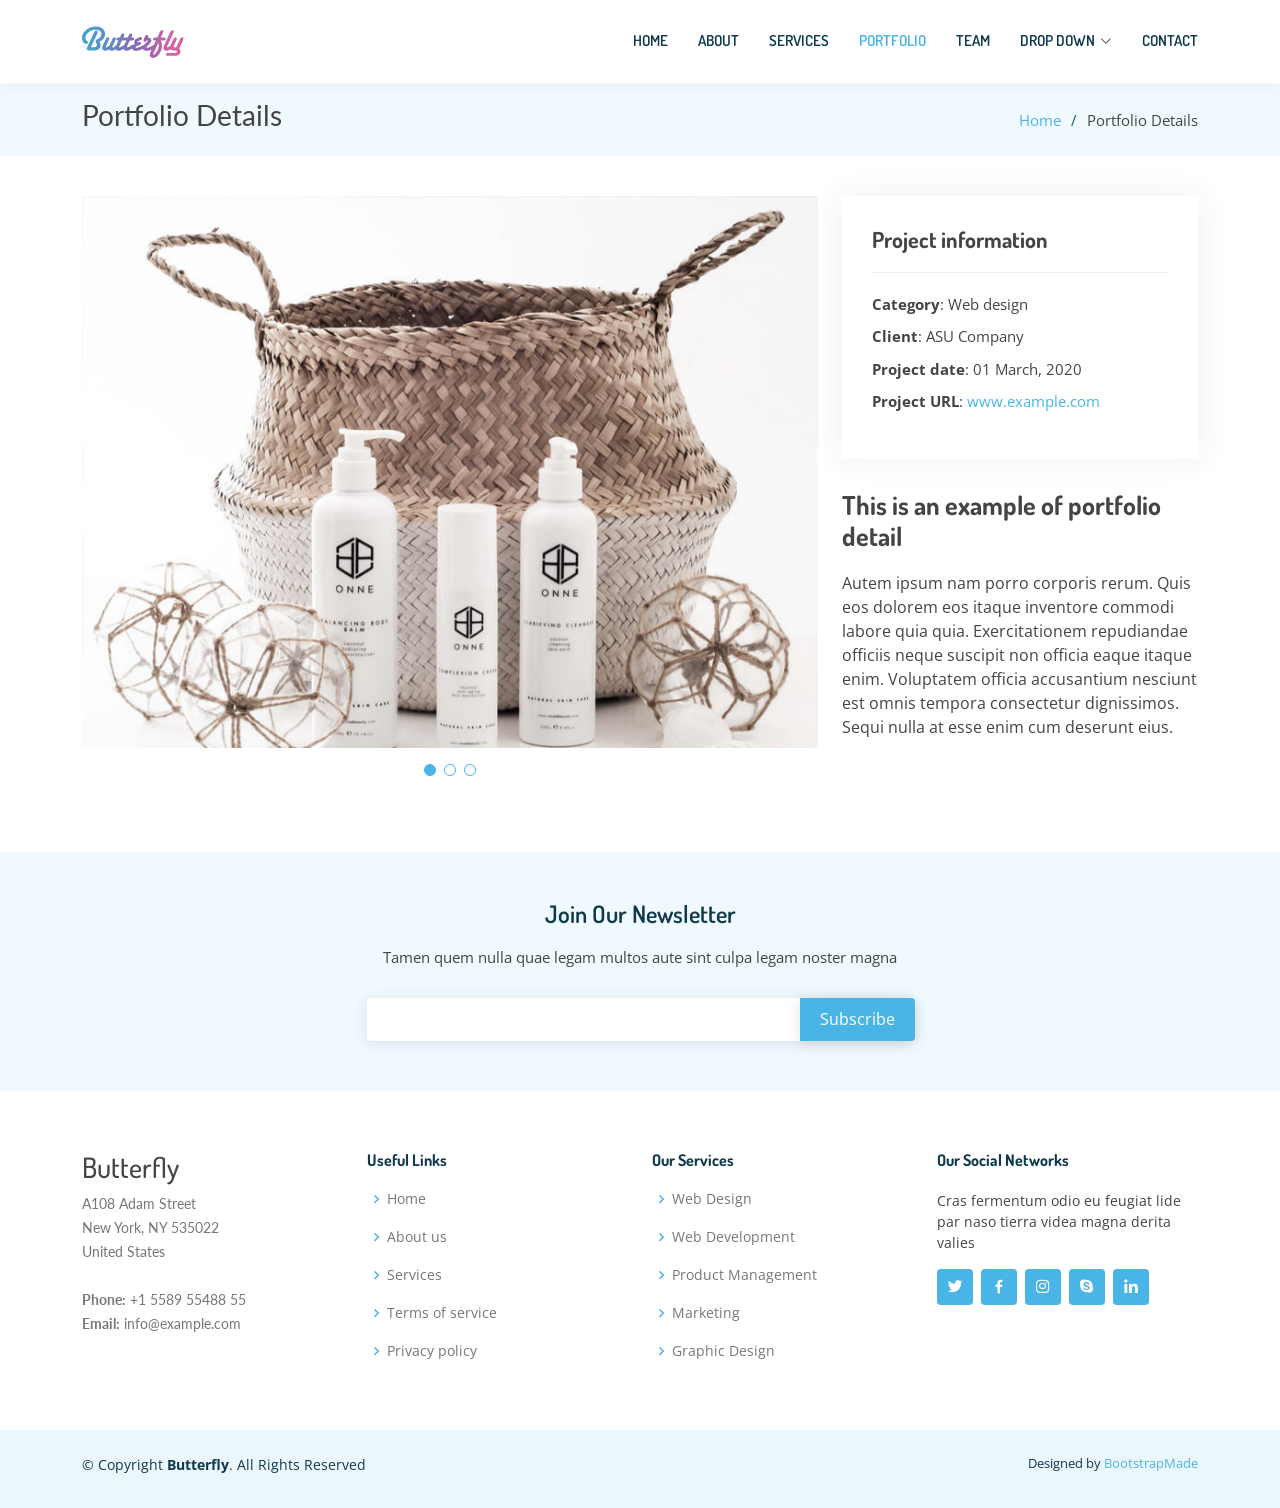
==== portfolio-details.html @ 4dc77c84 "-" ====
<!DOCTYPE html>
<html lang="en">

<head>
  <meta charset="utf-8">
  <meta content="width=device-width, initial-scale=1.0" name="viewport">

  <title>Portfolio Details - Butterfly Bootstrap Template</title>
  <meta content="" name="description">
  <meta content="" name="keywords">

  <!-- Favicons -->
  <link href="assets/img/favicon.png" rel="icon">
  <link href="assets/img/apple-touch-icon.png" rel="apple-touch-icon">

  <!-- Google Fonts -->
  <link href="https://fonts.googleapis.com/css?family=Open+Sans:300,300i,400,400i,600,600i,700,700i|Dosis:300,400,500,,600,700,700i|Lato:300,300i,400,400i,700,700i" rel="stylesheet">

  <!-- Vendor CSS Files -->
  <link href="assets/vendor/bootstrap/css/bootstrap.min.css" rel="stylesheet">
  <link href="assets/vendor/bootstrap-icons/bootstrap-icons.css" rel="stylesheet">
  <link href="assets/vendor/boxicons/css/boxicons.min.css" rel="stylesheet">
  <link href="assets/vendor/glightbox/css/glightbox.min.css" rel="stylesheet">
  <link href="assets/vendor/swiper/swiper-bundle.min.css" rel="stylesheet">

  <!-- Template Main CSS File -->
  <link href="assets/css/style.css" rel="stylesheet">

  <!-- =======================================================
  * Template Name: Butterfly
  * Updated: Mar 10 2023 with Bootstrap v5.2.3
  * Template URL: https://bootstrapmade.com/butterfly-free-bootstrap-theme/
  * Author: BootstrapMade.com
  * License: https://bootstrapmade.com/license/
  ======================================================== -->
</head>

<body>

  <!-- ======= Header ======= -->
  <header id="header" class="fixed-top">
    <div class="container d-flex align-items-center justify-content-between">

      <a href="index.html" class="logo"><img src="assets/img/logo.png" alt="" class="img-fluid"></a>
      <!-- Uncomment below if you prefer to use text as a logo -->
      <!-- <h1 class="logo"><a href="index.html">Butterfly</a></h1> -->

      <nav id="navbar" class="navbar">
        <ul>
          <li><a class="nav-link scrollto " href="#hero">Home</a></li>
          <li><a class="nav-link scrollto" href="#about">About</a></li>
          <li><a class="nav-link scrollto" href="#services">Services</a></li>
          <li><a class="nav-link scrollto active" href="#portfolio">Portfolio</a></li>
          <li><a class="nav-link scrollto" href="#team">Team</a></li>
          <li class="dropdown"><a href="#"><span>Drop Down</span> <i class="bi bi-chevron-down"></i></a>
            <ul>
              <li><a href="#">Drop Down 1</a></li>
              <li class="dropdown"><a href="#"><span>Deep Drop Down</span> <i class="bi bi-chevron-right"></i></a>
                <ul>
                  <li><a href="#">Deep Drop Down 1</a></li>
                  <li><a href="#">Deep Drop Down 2</a></li>
                  <li><a href="#">Deep Drop Down 3</a></li>
                  <li><a href="#">Deep Drop Down 4</a></li>
                  <li><a href="#">Deep Drop Down 5</a></li>
                </ul>
              </li>
              <li><a href="#">Drop Down 2</a></li>
              <li><a href="#">Drop Down 3</a></li>
              <li><a href="#">Drop Down 4</a></li>
            </ul>
          </li>
          <li><a class="nav-link scrollto" href="#contact">Contact</a></li>
        </ul>
        <i class="bi bi-list mobile-nav-toggle"></i>
      </nav><!-- .navbar -->

    </div>
  </header><!-- End Header -->

  <main id="main">

    <!-- ======= Breadcrumbs ======= -->
    <section id="breadcrumbs" class="breadcrumbs">
      <div class="container">

        <div class="d-flex justify-content-between align-items-center">
          <h2>Portfolio Details</h2>
          <ol>
            <li><a href="index.html">Home</a></li>
            <li>Portfolio Details</li>
          </ol>
        </div>

      </div>
    </section><!-- End Breadcrumbs -->

    <!-- ======= Portfolio Details Section ======= -->
    <section id="portfolio-details" class="portfolio-details">
      <div class="container">

        <div class="row gy-4">

          <div class="col-lg-8">
            <div class="portfolio-details-slider swiper">
              <div class="swiper-wrapper align-items-center">

                <div class="swiper-slide">
                  <img src="assets/img/portfolio/portfolio-1.jpg" alt="">
                </div>

                <div class="swiper-slide">
                  <img src="assets/img/portfolio/portfolio-2.jpg" alt="">
                </div>

                <div class="swiper-slide">
                  <img src="assets/img/portfolio/portfolio-3.jpg" alt="">
                </div>

              </div>
              <div class="swiper-pagination"></div>
            </div>
          </div>

          <div class="col-lg-4">
            <div class="portfolio-info">
              <h3>Project information</h3>
              <ul>
                <li><strong>Category</strong>: Web design</li>
                <li><strong>Client</strong>: ASU Company</li>
                <li><strong>Project date</strong>: 01 March, 2020</li>
                <li><strong>Project URL</strong>: <a href="#">www.example.com</a></li>
              </ul>
            </div>
            <div class="portfolio-description">
              <h2>This is an example of portfolio detail</h2>
              <p>
                Autem ipsum nam porro corporis rerum. Quis eos dolorem eos itaque inventore commodi labore quia quia. Exercitationem repudiandae officiis neque suscipit non officia eaque itaque enim. Voluptatem officia accusantium nesciunt est omnis tempora consectetur dignissimos. Sequi nulla at esse enim cum deserunt eius.
              </p>
            </div>
          </div>

        </div>

      </div>
    </section><!-- End Portfolio Details Section -->

  </main><!-- End #main -->

  <!-- ======= Footer ======= -->
  <footer id="footer">

    <div class="footer-newsletter">
      <div class="container">
        <div class="row justify-content-center">
          <div class="col-lg-6">
            <h4>Join Our Newsletter</h4>
            <p>Tamen quem nulla quae legam multos aute sint culpa legam noster magna</p>
            <form action="" method="post">
              <input type="email" name="email"><input type="submit" value="Subscribe">
            </form>
          </div>
        </div>
      </div>
    </div>

    <div class="footer-top">
      <div class="container">
        <div class="row">

          <div class="col-lg-3 col-md-6 footer-contact">
            <h3>Butterfly</h3>
            <p>
              A108 Adam Street <br>
              New York, NY 535022<br>
              United States <br><br>
              <strong>Phone:</strong> +1 5589 55488 55<br>
              <strong>Email:</strong> info@example.com<br>
            </p>
          </div>

          <div class="col-lg-3 col-md-6 footer-links">
            <h4>Useful Links</h4>
            <ul>
              <li><i class="bx bx-chevron-right"></i> <a href="#">Home</a></li>
              <li><i class="bx bx-chevron-right"></i> <a href="#">About us</a></li>
              <li><i class="bx bx-chevron-right"></i> <a href="#">Services</a></li>
              <li><i class="bx bx-chevron-right"></i> <a href="#">Terms of service</a></li>
              <li><i class="bx bx-chevron-right"></i> <a href="#">Privacy policy</a></li>
            </ul>
          </div>

          <div class="col-lg-3 col-md-6 footer-links">
            <h4>Our Services</h4>
            <ul>
              <li><i class="bx bx-chevron-right"></i> <a href="#">Web Design</a></li>
              <li><i class="bx bx-chevron-right"></i> <a href="#">Web Development</a></li>
              <li><i class="bx bx-chevron-right"></i> <a href="#">Product Management</a></li>
              <li><i class="bx bx-chevron-right"></i> <a href="#">Marketing</a></li>
              <li><i class="bx bx-chevron-right"></i> <a href="#">Graphic Design</a></li>
            </ul>
          </div>

          <div class="col-lg-3 col-md-6 footer-links">
            <h4>Our Social Networks</h4>
            <p>Cras fermentum odio eu feugiat lide par naso tierra videa magna derita valies</p>
            <div class="social-links mt-3">
              <a href="#" class="twitter"><i class="bx bxl-twitter"></i></a>
              <a href="#" class="facebook"><i class="bx bxl-facebook"></i></a>
              <a href="#" class="instagram"><i class="bx bxl-instagram"></i></a>
              <a href="#" class="google-plus"><i class="bx bxl-skype"></i></a>
              <a href="#" class="linkedin"><i class="bx bxl-linkedin"></i></a>
            </div>
          </div>

        </div>
      </div>
    </div>

    <div class="container py-4">
      <div class="copyright">
        &copy; Copyright <strong><span>Butterfly</span></strong>. All Rights Reserved
      </div>
      <div class="credits">
        <!-- All the links in the footer should remain intact. -->
        <!-- You can delete the links only if you purchased the pro version. -->
        <!-- Licensing information: https://bootstrapmade.com/license/ -->
        <!-- Purchase the pro version with working PHP/AJAX contact form: https://bootstrapmade.com/butterfly-free-bootstrap-theme/ -->
        Designed by <a href="https://bootstrapmade.com/">BootstrapMade</a>
      </div>
    </div>
  </footer><!-- End Footer -->

  <a href="#" class="back-to-top d-flex align-items-center justify-content-center"><i class="bi bi-arrow-up-short"></i></a>

  <!-- Vendor JS Files -->
  <script src="assets/vendor/purecounter/purecounter_vanilla.js"></script>
  <script src="assets/vendor/bootstrap/js/bootstrap.bundle.min.js"></script>
  <script src="assets/vendor/glightbox/js/glightbox.min.js"></script>
  <script src="assets/vendor/isotope-layout/isotope.pkgd.min.js"></script>
  <script src="assets/vendor/swiper/swiper-bundle.min.js"></script>
  <script src="assets/vendor/php-email-form/validate.js"></script>

  <!-- Template Main JS File -->
  <script src="assets/js/main.js"></script>

</body>

</html>
---- assets/css/style.css ----
/**
* Template Name: Butterfly
* Updated: Mar 10 2023 with Bootstrap v5.2.3
* Template URL: https://bootstrapmade.com/butterfly-free-bootstrap-theme/
* Author: BootstrapMade.com
* License: https://bootstrapmade.com/license/
*/

/*--------------------------------------------------------------
# General
--------------------------------------------------------------*/
body {
  font-family: "Open Sans", sans-serif;
  color: #444444;
}

a {
  text-decoration: none;
  color: #49b5e7;
}

a:hover {
  color: #76c7ed;
  text-decoration: none;
}

h1,
h2,
h3,
h4,
h5,
h6 {
  font-family: "Dosis", sans-serif;
}

/*--------------------------------------------------------------
# Back to top button
--------------------------------------------------------------*/
.back-to-top {
  position: fixed;
  visibility: hidden;
  opacity: 0;
  right: 15px;
  bottom: 15px;
  z-index: 996;
  background: #49b5e7;
  width: 40px;
  height: 40px;
  border-radius: 4px;
  transition: all 0.4s;
}

.back-to-top i {
  font-size: 28px;
  color: #fff;
  line-height: 0;
}

.back-to-top:hover {
  background: #6dc4ec;
  color: #fff;
}

.back-to-top.active {
  visibility: visible;
  opacity: 1;
}

/*--------------------------------------------------------------
# Header
--------------------------------------------------------------*/
#header {
  background: #fff;
  transition: all 0.5s;
  z-index: 997;
  padding: 20px 0;
  box-shadow: 0px 2px 15px rgba(0, 0, 0, 0.05);
}

#header .logo {
  font-size: 28px;
  margin: 0;
  padding: 0;
  line-height: 1;
  font-weight: 700;
  letter-spacing: 1px;
  text-transform: uppercase;
  font-family: "Lato", sans-serif;
}

#header .logo a {
  color: #0f394c;
}

#header .logo img {
  max-height: 40px;
}

/*--------------------------------------------------------------
# Navigation Menu
--------------------------------------------------------------*/
/**
* Desktop Navigation 
*/
.navbar {
  padding: 0;
}

.navbar ul {
  margin: 0;
  padding: 0;
  display: flex;
  list-style: none;
  align-items: center;
}

.navbar li {
  position: relative;
}

.navbar a,
.navbar a:focus {
  display: flex;
  align-items: center;
  justify-content: space-between;
  padding: 10px 0 10px 30px;
  font-family: "Dosis", sans-serif;
  font-size: 15px;
  font-weight: 600;
  color: #0f394c;
  white-space: nowrap;
  transition: 0.3s;
  text-transform: uppercase;
}

.navbar a i,
.navbar a:focus i {
  font-size: 12px;
  line-height: 0;
  margin-left: 5px;
}

.navbar a:hover,
.navbar .active,
.navbar .active:focus,
.navbar li:hover>a {
  color: #49b5e7;
}

.navbar .dropdown ul {
  display: block;
  position: absolute;
  left: 14px;
  top: calc(100% + 30px);
  margin: 0;
  padding: 10px 0;
  z-index: 99;
  opacity: 0;
  visibility: hidden;
  background: #fff;
  box-shadow: 0px 0px 30px rgba(127, 137, 161, 0.25);
  transition: 0.3s;
}

.navbar .dropdown ul li {
  min-width: 200px;
}

.navbar .dropdown ul a {
  padding: 10px 20px;
  font-size: 15px;
  text-transform: none;
  font-weight: 500;
}

.navbar .dropdown ul a i {
  font-size: 12px;
}

.navbar .dropdown ul a:hover,
.navbar .dropdown ul .active:hover,
.navbar .dropdown ul li:hover>a {
  color: #49b5e7;
}

.navbar .dropdown:hover>ul {
  opacity: 1;
  top: 100%;
  visibility: visible;
}

.navbar .dropdown .dropdown ul {
  top: 0;
  left: calc(100% - 30px);
  visibility: hidden;
}

.navbar .dropdown .dropdown:hover>ul {
  opacity: 1;
  top: 0;
  left: 100%;
  visibility: visible;
}

@media (max-width: 1366px) {
  .navbar .dropdown .dropdown ul {
    left: -90%;
  }

  .navbar .dropdown .dropdown:hover>ul {
    left: -100%;
  }
}

/**
* Mobile Navigation 
*/
.mobile-nav-toggle {
  color: #0f394c;
  font-size: 28px;
  cursor: pointer;
  display: none;
  line-height: 0;
  transition: 0.5s;
}

.mobile-nav-toggle.bi-x {
  color: #fff;
}

@media (max-width: 991px) {
  .mobile-nav-toggle {
    display: block;
  }

  .navbar ul {
    display: none;
  }
}

.navbar-mobile {
  position: fixed;
  overflow: hidden;
  top: 0;
  right: 0;
  left: 0;
  bottom: 0;
  background: rgba(7, 25, 33, 0.9);
  transition: 0.3s;
  z-index: 999;
}

.navbar-mobile .mobile-nav-toggle {
  position: absolute;
  top: 15px;
  right: 15px;
}

.navbar-mobile ul {
  display: block;
  position: absolute;
  top: 55px;
  right: 15px;
  bottom: 15px;
  left: 15px;
  padding: 10px 0;
  background-color: #fff;
  overflow-y: auto;
  transition: 0.3s;
}

.navbar-mobile a,
.navbar-mobile a:focus {
  padding: 10px 20px;
  font-size: 15px;
  color: #0f394c;
}

.navbar-mobile a:hover,
.navbar-mobile .active,
.navbar-mobile li:hover>a {
  color: #49b5e7;
}

.navbar-mobile .getstarted,
.navbar-mobile .getstarted:focus {
  margin: 15px;
}

.navbar-mobile .dropdown ul {
  position: static;
  display: none;
  margin: 10px 20px;
  padding: 10px 0;
  z-index: 99;
  opacity: 1;
  visibility: visible;
  background: #fff;
  box-shadow: 0px 0px 30px rgba(127, 137, 161, 0.25);
}

.navbar-mobile .dropdown ul li {
  min-width: 200px;
}

.navbar-mobile .dropdown ul a {
  padding: 10px 20px;
}

.navbar-mobile .dropdown ul a i {
  font-size: 12px;
}

.navbar-mobile .dropdown ul a:hover,
.navbar-mobile .dropdown ul .active:hover,
.navbar-mobile .dropdown ul li:hover>a {
  color: #49b5e7;
}

.navbar-mobile .dropdown>.dropdown-active {
  display: block;
}

/*--------------------------------------------------------------
# Hero Section
--------------------------------------------------------------*/
#hero {
  width: 100%;
  height: 80vh;
  background: #f9f9f9;
}

#hero .container {
  padding-top: 84px;
}

#hero h1 {
  margin: 0;
  font-size: 42px;
  font-weight: 700;
  line-height: 56px;
  color: #0f394c;
  text-transform: uppercase;
}

#hero h2 {
  color: #1c698c;
  margin: 10px 0 0 0;
  font-size: 20px;
}

#hero .btn-get-started {
  font-family: "Dosis", sans-serif;
  font-weight: 500;
  font-size: 16px;
  letter-spacing: 1px;
  display: inline-block;
  padding: 8px 28px;
  border-radius: 3px;
  transition: 0.5s;
  margin-top: 25px;
  color: #fff;
  background: #49b5e7;
  text-transform: uppercase;
}

#hero .btn-get-started:hover {
  background: #76c7ed;
}

@media (max-width: 991px) {
  #hero {
    height: 100vh;
    text-align: center;
  }

  #hero .hero-img img {
    width: 50%;
  }
}

@media (max-width: 768px) {
  #hero h1 {
    font-size: 28px;
    line-height: 36px;
  }

  #hero h2 {
    font-size: 18px;
    line-height: 24px;
  }

  #hero .hero-img img {
    width: 80%;
  }
}

/*--------------------------------------------------------------
# Sections General
--------------------------------------------------------------*/
section {
  padding: 60px 0;
  overflow: hidden;
}

.section-bg {
  background-color: #f4fbfe;
}

.section-title {
  text-align: center;
  padding-bottom: 30px;
}

.section-title h2 {
  font-size: 32px;
  font-weight: bold;
  text-transform: uppercase;
  margin-bottom: 20px;
  padding-bottom: 0;
  color: #0f394c;
}

.section-title p {
  margin-bottom: 0;
}

/*--------------------------------------------------------------
# About
--------------------------------------------------------------*/
.about .icon-boxes h3 {
  font-size: 28px;
  font-weight: 700;
  color: #0f394c;
  margin-bottom: 15px;
}

.about .icon-box {
  margin-top: 40px;
}

.about .icon-box .icon {
  float: left;
  display: flex;
  align-items: center;
  justify-content: center;
  width: 64px;
  height: 64px;
  border: 2px solid #d0ecf9;
  border-radius: 50px;
  transition: 0.5s;
}

.about .icon-box .icon i {
  color: #49b5e7;
  font-size: 32px;
}

.about .icon-box:hover .icon {
  background: #49b5e7;
  border-color: #49b5e7;
}

.about .icon-box:hover .icon i {
  color: #fff;
}

.about .icon-box .title {
  margin-left: 85px;
  font-weight: 700;
  margin-bottom: 10px;
  font-size: 18px;
}

.about .icon-box .title a {
  color: #343a40;
  transition: 0.3s;
}

.about .icon-box .title a:hover {
  color: #49b5e7;
}

.about .icon-box .description {
  margin-left: 85px;
  line-height: 24px;
  font-size: 14px;
}

.about .video-box {
  background: url("../img/about.jpg") center center no-repeat;
  background-size: cover;
  min-height: 500px;
}

@media (min-width: 1200px) {
  .about .video-box {
    margin-left: 15px;
    margin-right: -15px;
  }
}

.about .play-btn {
  width: 94px;
  height: 94px;
  background: radial-gradient(#49b5e7 50%, rgba(73, 181, 231, 0.4) 52%);
  border-radius: 50%;
  display: block;
  position: absolute;
  left: calc(50% - 47px);
  top: calc(50% - 47px);
  overflow: hidden;
}

.about .play-btn::after {
  content: "";
  position: absolute;
  left: 50%;
  top: 50%;
  transform: translateX(-40%) translateY(-50%);
  width: 0;
  height: 0;
  border-top: 10px solid transparent;
  border-bottom: 10px solid transparent;
  border-left: 15px solid #fff;
  z-index: 100;
  transition: all 400ms cubic-bezier(0.55, 0.055, 0.675, 0.19);
}

.about .play-btn::before {
  content: "";
  position: absolute;
  width: 120px;
  height: 120px;
  animation-delay: 0s;
  animation: pulsate-btn 2s;
  animation-direction: forwards;
  animation-iteration-count: infinite;
  animation-timing-function: steps;
  opacity: 1;
  border-radius: 50%;
  border: 5px solid rgba(73, 181, 231, 0.7);
  top: -15%;
  left: -15%;
  background: rgba(198, 16, 0, 0);
}

.about .play-btn:hover::after {
  border-left: 15px solid #49b5e7;
  transform: scale(20);
}

.about .play-btn:hover::before {
  content: "";
  position: absolute;
  left: 50%;
  top: 50%;
  transform: translateX(-40%) translateY(-50%);
  width: 0;
  height: 0;
  border: none;
  border-top: 10px solid transparent;
  border-bottom: 10px solid transparent;
  border-left: 15px solid #fff;
  z-index: 200;
  animation: none;
  border-radius: 0;
}

@keyframes pulsate-btn {
  0% {
    transform: scale(0.6, 0.6);
    opacity: 1;
  }

  100% {
    transform: scale(1, 1);
    opacity: 0;
  }
}

/*--------------------------------------------------------------
# Counts
--------------------------------------------------------------*/
.counts {
  background: url("../img/counts-bg.jpg") center center no-repeat;
  background-size: cover;
  padding: 80px 0 60px 0;
  position: relative;
}

.counts::before {
  content: "";
  position: absolute;
  background: rgba(255, 255, 255, 0.8);
  left: 0;
  right: 0;
  top: 0;
  bottom: 0;
}

.counts .title {
  position: relative;
  color: #0f394c;
  margin-bottom: 40px;
}

.counts .title h3 {
  font-size: 36px;
  font-weight: 700;
}

.counts .counters span {
  font-size: 44px;
  font-weight: 700;
  display: block;
  color: #49b5e7;
  font-family: "Dosis", sans-serif;
}

.counts .counters p {
  padding: 0;
  margin: 0 0 20px 0;
  font-size: 15px;
  color: #444444;
}

@media (min-width: 1200px) {
  .counts {
    background-attachment: fixed;
  }
}

/*--------------------------------------------------------------
# Clients
--------------------------------------------------------------*/
.clients .clients-wrap {
  border-top: 1px solid #eee;
  border-left: 1px solid #eee;
}

.clients .client-logo {
  padding: 30px;
  display: flex;
  justify-content: center;
  align-items: center;
  border-right: 1px solid #eee;
  border-bottom: 1px solid #eee;
  overflow: hidden;
  background: #fff;
  height: 120px;
}

.clients .client-logo img {
  height: 50%;
  filter: grayscale(100%);
  transition: 0.3s;
}

.clients .client-logo:hover img {
  filter: none;
  transform: scale(1.2);
}

.clients img {
  transition: all 0.4s ease-in-out;
}

/*--------------------------------------------------------------
# Services
--------------------------------------------------------------*/
.services .icon-box {
  padding: 30px;
  position: relative;
  overflow: hidden;
  border-radius: 10px;
  margin: 0 10px 40px 10px;
  background: #fff;
  box-shadow: 0 10px 29px 0 rgba(68, 88, 144, 0.1);
  transition: all 0.3s ease-in-out;
}

.services .icon-box:hover {
  transform: translateY(-5px);
}

.services .icon {
  position: absolute;
  left: -20px;
  top: calc(50% - 30px);
}

.services .icon i {
  font-size: 64px;
  line-height: 1;
  transition: 0.5s;
}

.services .title {
  margin-left: 40px;
  font-weight: 700;
  margin-bottom: 15px;
  font-size: 18px;
}

.services .title a {
  color: #111;
}

.services .icon-box:hover .title a {
  color: #49b5e7;
}

.services .description {
  font-size: 14px;
  margin-left: 40px;
  line-height: 24px;
  margin-bottom: 0;
}

/*--------------------------------------------------------------
# Portfolio
--------------------------------------------------------------*/
.portfolio .portfolio-item {
  margin-bottom: 30px;
}

.portfolio #portfolio-flters {
  padding: 0;
  margin: 0 auto 10px auto;
  list-style: none;
  text-align: center;
  border-radius: 50px;
  padding: 2px 15px;
}

.portfolio #portfolio-flters li {
  cursor: pointer;
  display: inline-block;
  padding: 10px 15px;
  font-size: 14px;
  font-weight: 600;
  line-height: 1;
  text-transform: uppercase;
  color: #444444;
  margin-bottom: 10px;
  transition: all 0.3s ease-in-out;
}

.portfolio #portfolio-flters li:hover,
.portfolio #portfolio-flters li.filter-active {
  color: #49b5e7;
}

.portfolio #portfolio-flters li:last-child {
  margin-right: 0;
}

.portfolio .portfolio-wrap {
  transition: 0.3s;
  position: relative;
  overflow: hidden;
  z-index: 1;
  background: rgba(255, 255, 255, 0.6);
}

.portfolio .portfolio-wrap::before {
  content: "";
  background: rgba(255, 255, 255, 0.6);
  position: absolute;
  left: 30px;
  right: 30px;
  top: 30px;
  bottom: 30px;
  transition: all ease-in-out 0.3s;
  z-index: 2;
  opacity: 0;
}

.portfolio .portfolio-wrap .portfolio-info {
  opacity: 0;
  position: absolute;
  top: 0;
  left: 0;
  right: 0;
  bottom: 0;
  text-align: center;
  z-index: 3;
  transition: all ease-in-out 0.3s;
  display: flex;
  flex-direction: column;
  justify-content: center;
  align-items: center;
}

.portfolio .portfolio-wrap .portfolio-info::before {
  display: block;
  content: "";
  width: 48px;
  height: 48px;
  position: absolute;
  top: 35px;
  left: 35px;
  border-top: 3px solid #bdc6ca;
  border-left: 3px solid #bdc6ca;
  transition: all 0.5s ease 0s;
  z-index: 9994;
}

.portfolio .portfolio-wrap .portfolio-info::after {
  display: block;
  content: "";
  width: 48px;
  height: 48px;
  position: absolute;
  bottom: 35px;
  right: 35px;
  border-bottom: 3px solid #bdc6ca;
  border-right: 3px solid #bdc6ca;
  transition: all 0.5s ease 0s;
  z-index: 9994;
}

.portfolio .portfolio-wrap .portfolio-info h4 {
  font-size: 20px;
  color: #0f394c;
  font-weight: 600;
}

.portfolio .portfolio-wrap .portfolio-info p {
  color: #0f394c;
  font-size: 14px;
  text-transform: uppercase;
  padding: 0;
  margin: 0;
}

.portfolio .portfolio-wrap .portfolio-links {
  text-align: center;
  z-index: 4;
}

.portfolio .portfolio-wrap .portfolio-links a {
  color: #49b5e7;
  margin: 0 2px;
  font-size: 28px;
  display: inline-block;
  transition: 0.3s;
}

.portfolio .portfolio-wrap .portfolio-links a:hover {
  color: #8dd0f0;
}

.portfolio .portfolio-wrap:hover::before {
  top: 0;
  left: 0;
  right: 0;
  bottom: 0;
  opacity: 1;
}

.portfolio .portfolio-wrap:hover .portfolio-info {
  opacity: 1;
}

.portfolio .portfolio-wrap:hover .portfolio-info::before {
  top: 15px;
  left: 15px;
}

.portfolio .portfolio-wrap:hover .portfolio-info::after {
  bottom: 15px;
  right: 15px;
}

/*--------------------------------------------------------------
# Portfolio Details
--------------------------------------------------------------*/
.portfolio-details {
  padding-top: 40px;
}

.portfolio-details .portfolio-details-slider img {
  width: 100%;
}

.portfolio-details .portfolio-details-slider .swiper-pagination {
  margin-top: 20px;
  position: relative;
}

.portfolio-details .portfolio-details-slider .swiper-pagination .swiper-pagination-bullet {
  width: 12px;
  height: 12px;
  background-color: #fff;
  opacity: 1;
  border: 1px solid #49b5e7;
}

.portfolio-details .portfolio-details-slider .swiper-pagination .swiper-pagination-bullet-active {
  background-color: #49b5e7;
}

.portfolio-details .portfolio-info {
  padding: 30px;
  box-shadow: 0px 0 30px rgba(15, 57, 76, 0.08);
}

.portfolio-details .portfolio-info h3 {
  font-size: 22px;
  font-weight: 700;
  margin-bottom: 20px;
  padding-bottom: 20px;
  border-bottom: 1px solid #eee;
}

.portfolio-details .portfolio-info ul {
  list-style: none;
  padding: 0;
  font-size: 15px;
}

.portfolio-details .portfolio-info ul li+li {
  margin-top: 10px;
}

.portfolio-details .portfolio-description {
  padding-top: 30px;
}

.portfolio-details .portfolio-description h2 {
  font-size: 26px;
  font-weight: 700;
  margin-bottom: 20px;
}

.portfolio-details .portfolio-description p {
  padding: 0;
}

/*--------------------------------------------------------------
# Testimonials
--------------------------------------------------------------*/
.testimonials {
  padding: 80px 0;
  background: url("../img/cta-bg.jpg") no-repeat;
  background-position: center center;
  background-size: cover;
  position: relative;
}

.testimonials::before {
  content: "";
  position: absolute;
  left: 0;
  right: 0;
  top: 0;
  bottom: 0;
  background: rgba(11, 41, 55, 0.9);
}

.testimonials .section-header {
  margin-bottom: 40px;
}

.testimonials .testimonials-carousel,
.testimonials .testimonials-slider {
  overflow: hidden;
}

.testimonials .testimonial-item {
  text-align: center;
  color: #fff;
}

.testimonials .testimonial-item .testimonial-img {
  width: 100px;
  border-radius: 50%;
  border: 6px solid rgba(255, 255, 255, 0.15);
  margin: 0 auto;
}

.testimonials .testimonial-item h3 {
  font-size: 20px;
  font-weight: bold;
  margin: 10px 0 5px 0;
  color: #fff;
}

.testimonials .testimonial-item h4 {
  font-size: 14px;
  color: #ddd;
  margin: 0 0 15px 0;
}

.testimonials .testimonial-item .quote-icon-left,
.testimonials .testimonial-item .quote-icon-right {
  color: rgba(255, 255, 255, 0.4);
  font-size: 26px;
}

.testimonials .testimonial-item .quote-icon-left {
  display: inline-block;
  left: -5px;
  position: relative;
}

.testimonials .testimonial-item .quote-icon-right {
  display: inline-block;
  right: -5px;
  position: relative;
  top: 10px;
}

.testimonials .testimonial-item p {
  font-style: italic;
  margin: 0 auto 15px auto;
  color: #eee;
}

.testimonials .swiper-pagination {
  margin-top: 20px;
  position: relative;
}

.testimonials .swiper-pagination .swiper-pagination-bullet {
  width: 12px;
  height: 12px;
  opacity: 1;
  background-color: rgba(255, 255, 255, 0.4);
}

.testimonials .swiper-pagination .swiper-pagination-bullet-active {
  background-color: #49b5e7;
}

@media (min-width: 992px) {
  .testimonials .testimonial-item p {
    width: 80%;
  }
}

/*--------------------------------------------------------------
# Team
--------------------------------------------------------------*/
.team .member {
  margin-bottom: 20px;
  overflow: hidden;
  border-radius: 5px;
  background: #fff;
  box-shadow: 0px 2px 15px rgba(0, 0, 0, 0.1);
}

.team .member .member-img {
  position: relative;
  overflow: hidden;
}

.team .member .social {
  position: absolute;
  left: 0;
  bottom: 30px;
  right: 0;
  opacity: 0;
  transition: ease-in-out 0.3s;
  text-align: center;
}

.team .member .social a {
  transition: color 0.3s;
  color: #0f394c;
  margin: 0 3px;
  border-radius: 50px;
  width: 36px;
  height: 36px;
  background: rgba(73, 181, 231, 0.8);
  display: inline-flex;
  align-items: center;
  justify-content: center;
  transition: ease-in-out 0.3s;
  color: #fff;
}

.team .member .social a:hover {
  background: #76c7ed;
}

.team .member .social i {
  font-size: 18px;
  line-height: 0;
}

.team .member .member-info {
  padding: 25px 15px;
}

.team .member .member-info h4 {
  font-weight: 700;
  margin-bottom: 5px;
  font-size: 18px;
  color: #0f394c;
}

.team .member .member-info span {
  display: block;
  font-size: 13px;
  font-weight: 400;
  color: #aaaaaa;
}

.team .member .member-info p {
  font-style: italic;
  font-size: 14px;
  line-height: 26px;
  color: #777777;
}

.team .member:hover .social {
  opacity: 1;
  bottom: 15px;
}

/*--------------------------------------------------------------
# Gallery
--------------------------------------------------------------*/
.gallery .gallery-item {
  overflow: hidden;
  border-right: 3px solid #fff;
  border-bottom: 3px solid #fff;
}

.gallery .gallery-item img {
  transition: all ease-in-out 0.4s;
}

.gallery .gallery-item:hover img {
  transform: scale(1.1);
}

/*--------------------------------------------------------------
# Contact
--------------------------------------------------------------*/
.contact .info {
  width: 100%;
  background: #fff;
}

.contact .info i {
  font-size: 20px;
  color: #49b5e7;
  float: left;
  width: 44px;
  height: 44px;
  background: #ebf7fc;
  display: flex;
  justify-content: center;
  align-items: center;
  border-radius: 50px;
  transition: all 0.3s ease-in-out;
}

.contact .info h4 {
  padding: 0 0 0 60px;
  font-size: 22px;
  font-weight: 600;
  margin-bottom: 5px;
  color: #0f394c;
}

.contact .info p {
  padding: 0 0 0 60px;
  margin-bottom: 0;
  font-size: 14px;
  color: #2079a1;
}

.contact .info .email,
.contact .info .phone {
  margin-top: 40px;
}

.contact .info .email:hover i,
.contact .info .address:hover i,
.contact .info .phone:hover i {
  background: #49b5e7;
  color: #fff;
}

.contact .php-email-form {
  width: 100%;
  background: #fff;
}

.contact .php-email-form .form-group {
  padding-bottom: 8px;
}

.contact .php-email-form .error-message {
  display: none;
  color: #fff;
  background: #ed3c0d;
  text-align: left;
  padding: 15px;
  font-weight: 600;
}

.contact .php-email-form .error-message br+br {
  margin-top: 25px;
}

.contact .php-email-form .sent-message {
  display: none;
  color: #fff;
  background: #18d26e;
  text-align: center;
  padding: 15px;
  font-weight: 600;
}

.contact .php-email-form .loading {
  display: none;
  background: #fff;
  text-align: center;
  padding: 15px;
}

.contact .php-email-form .loading:before {
  content: "";
  display: inline-block;
  border-radius: 50%;
  width: 24px;
  height: 24px;
  margin: 0 10px -6px 0;
  border: 3px solid #18d26e;
  border-top-color: #eee;
  animation: animate-loading 1s linear infinite;
}

.contact .php-email-form input,
.contact .php-email-form textarea {
  border-radius: 0;
  box-shadow: none;
  font-size: 14px;
  border-radius: 4px;
}

.contact .php-email-form input {
  height: 44px;
}

.contact .php-email-form textarea {
  padding: 10px 12px;
}

.contact .php-email-form button[type=submit] {
  background: #49b5e7;
  border: 0;
  padding: 10px 24px;
  color: #fff;
  transition: 0.4s;
  border-radius: 4px;
}

.contact .php-email-form button[type=submit]:hover {
  background: #1da2e0;
}

@keyframes animate-loading {
  0% {
    transform: rotate(0deg);
  }

  100% {
    transform: rotate(360deg);
  }
}

/*--------------------------------------------------------------
# Breadcrumbs
--------------------------------------------------------------*/
.breadcrumbs {
  padding: 15px 0;
  background: #f0f9fd;
  margin-top: 84px;
}

@media (max-width: 992px) {
  .breadcrumbs {
    margin-top: 74px;
  }
}

.breadcrumbs h2 {
  font-size: 28px;
  font-weight: 400;
  font-family: "Lato", sans-serif;
}

.breadcrumbs ol {
  display: flex;
  flex-wrap: wrap;
  list-style: none;
  padding: 0;
  margin: 0;
  font-size: 15px;
}

.breadcrumbs ol li+li {
  padding-left: 10px;
}

.breadcrumbs ol li+li::before {
  display: inline-block;
  padding-right: 10px;
  color: #175977;
  content: "/";
}

@media (max-width: 768px) {
  .breadcrumbs .d-flex {
    display: block !important;
  }

  .breadcrumbs ol {
    display: block;
  }

  .breadcrumbs ol li {
    display: inline-block;
  }
}

/*--------------------------------------------------------------
# Footer
--------------------------------------------------------------*/
#footer {
  background: #fff;
  padding: 0 0 30px 0;
  color: #444444;
  font-size: 14px;
  background: #ebf7fc;
}

#footer .footer-newsletter {
  padding: 50px 0;
  background: #f0f9fd;
  text-align: center;
  font-size: 15px;
}

#footer .footer-newsletter h4 {
  font-size: 24px;
  margin: 0 0 20px 0;
  padding: 0;
  line-height: 1;
  font-weight: 600;
  color: #0f394c;
}

#footer .footer-newsletter form {
  margin-top: 30px;
  background: #fff;
  padding: 6px 10px;
  position: relative;
  border-radius: 4px;
  box-shadow: 0px 2px 15px rgba(0, 0, 0, 0.1);
  text-align: left;
}

#footer .footer-newsletter form input[type=email] {
  border: 0;
  padding: 4px 8px;
  width: calc(100% - 100px);
}

#footer .footer-newsletter form input[type=submit] {
  position: absolute;
  top: 0;
  right: -2px;
  bottom: 0;
  border: 0;
  background: none;
  font-size: 16px;
  padding: 0 20px;
  background: #49b5e7;
  color: #fff;
  transition: 0.3s;
  border-radius: 0 4px 4px 0;
  box-shadow: 0px 2px 15px rgba(0, 0, 0, 0.1);
}

#footer .footer-newsletter form input[type=submit]:hover {
  background: #1da2e0;
}

#footer .footer-top {
  padding: 60px 0 30px 0;
  background: #fff;
}

#footer .footer-top .footer-contact {
  margin-bottom: 30px;
}

#footer .footer-top .footer-contact h4 {
  font-size: 22px;
  margin: 0 0 30px 0;
  padding: 2px 0 2px 0;
  line-height: 1;
  font-weight: 700;
}

#footer .footer-top .footer-contact p {
  font-size: 14px;
  line-height: 24px;
  margin-bottom: 0;
  font-family: "Lato", sans-serif;
  color: #777777;
}

#footer .footer-top h4 {
  font-size: 16px;
  font-weight: bold;
  color: #0f394c;
  position: relative;
  padding-bottom: 12px;
}

#footer .footer-top .footer-links {
  margin-bottom: 30px;
}

#footer .footer-top .footer-links ul {
  list-style: none;
  padding: 0;
  margin: 0;
}

#footer .footer-top .footer-links ul i {
  padding-right: 2px;
  color: #49b5e7;
  font-size: 18px;
  line-height: 1;
}

#footer .footer-top .footer-links ul li {
  padding: 10px 0;
  display: flex;
  align-items: center;
}

#footer .footer-top .footer-links ul li:first-child {
  padding-top: 0;
}

#footer .footer-top .footer-links ul a {
  color: #777777;
  transition: 0.3s;
  display: inline-block;
  line-height: 1;
}

#footer .footer-top .footer-links ul a:hover {
  text-decoration: none;
  color: #49b5e7;
}

#footer .footer-top .social-links a {
  font-size: 18px;
  display: inline-block;
  background: #49b5e7;
  color: #fff;
  line-height: 1;
  padding: 8px 0;
  margin-right: 4px;
  border-radius: 4px;
  text-align: center;
  width: 36px;
  height: 36px;
  transition: 0.3s;
}

#footer .footer-top .social-links a:hover {
  background: #1da2e0;
  color: #fff;
  text-decoration: none;
}

#footer .copyright {
  float: left;
  color: #0f394c;
}

#footer .credits {
  float: right;
  font-size: 13px;
  color: #0f394c;
}

@media (max-width: 575px) {

  #footer .copyright,
  #footer .credits {
    float: none;
    text-align: center;
  }
}
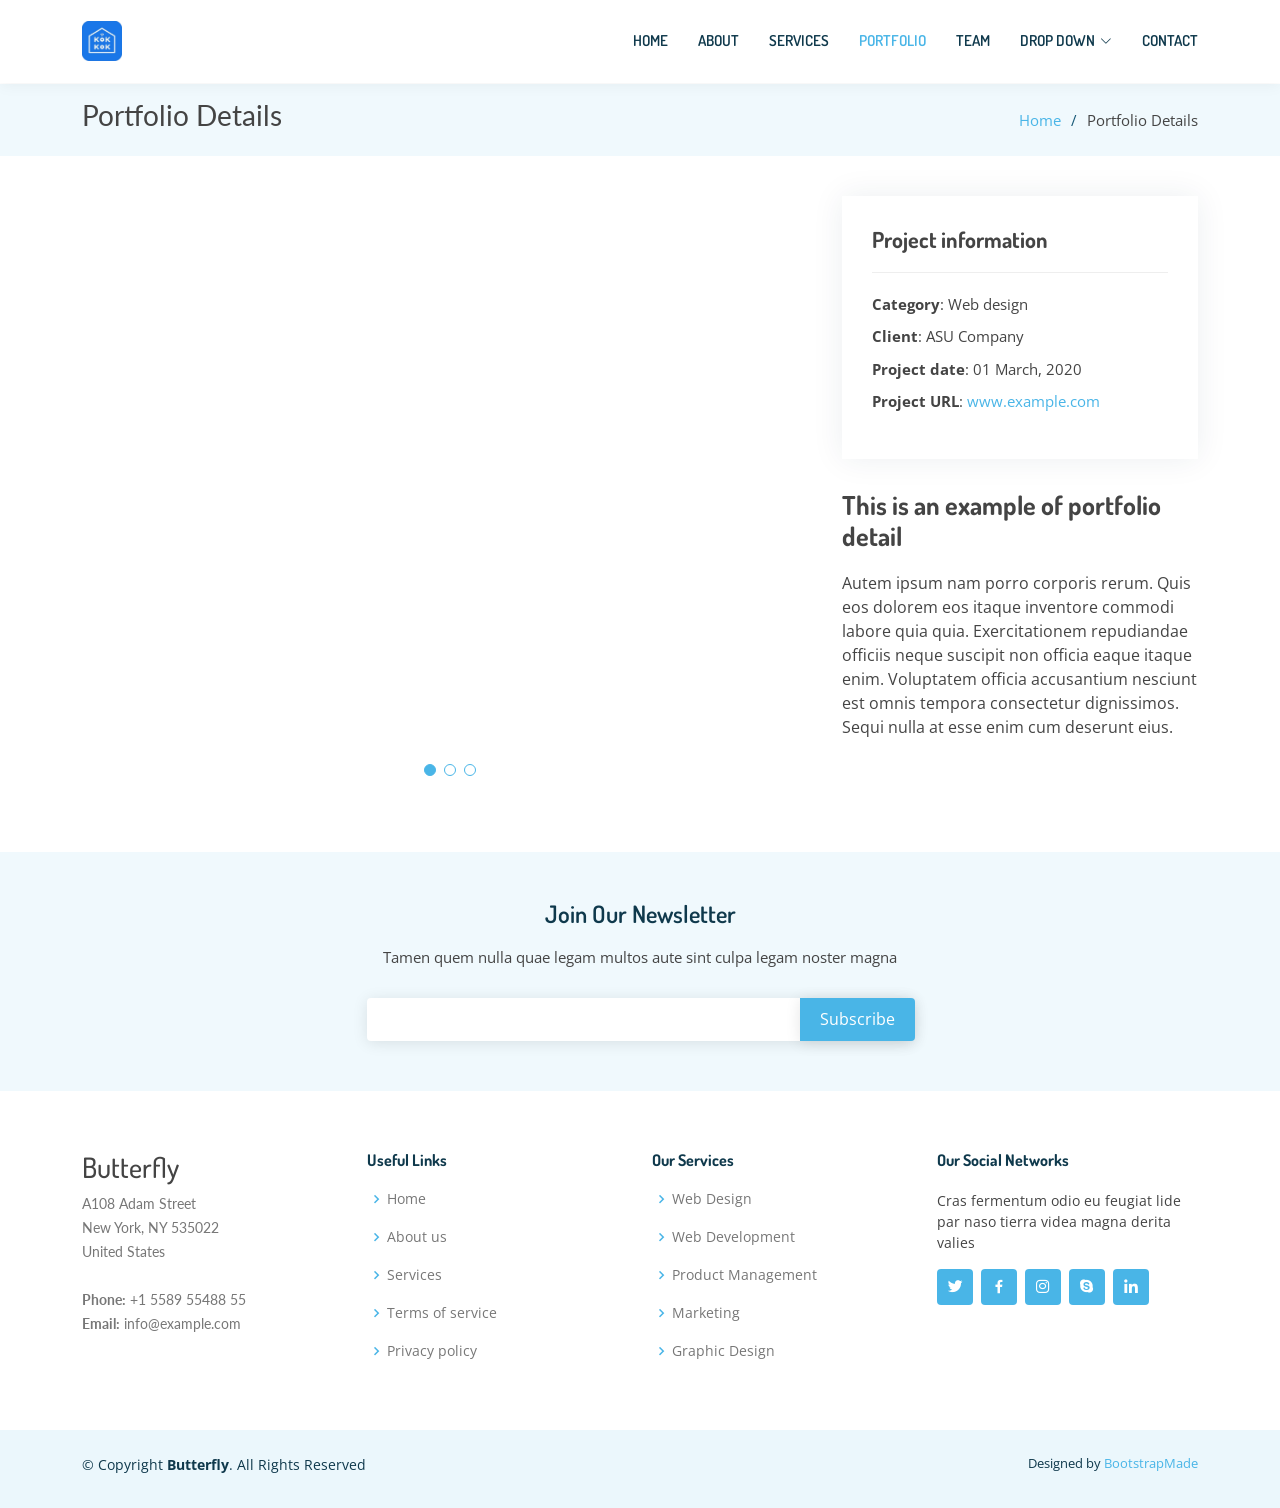
==== commit 4161653b: "update" ====
--- a/portfolio-details.html
+++ b/portfolio-details.html
@@ -5,7 +5,7 @@
   <meta charset="utf-8">
   <meta content="width=device-width, initial-scale=1.0" name="viewport">
 
-  <title>Portfolio Details - Butterfly Bootstrap Template</title>
+  <title>CAMERA Details - Butterfly Bootstrap Template</title>
   <meta content="" name="description">
   <meta content="" name="keywords">
 
@@ -105,7 +105,7 @@
               <div class="swiper-wrapper align-items-center">
 
                 <div class="swiper-slide">
-                  <img src="assets/img/portfolio/portfolio-1.jpg" alt="">
+                  <img src="assets/img/Camera/wifi cam wi02.jpg" alt="">
                 </div>
 
                 <div class="swiper-slide">
